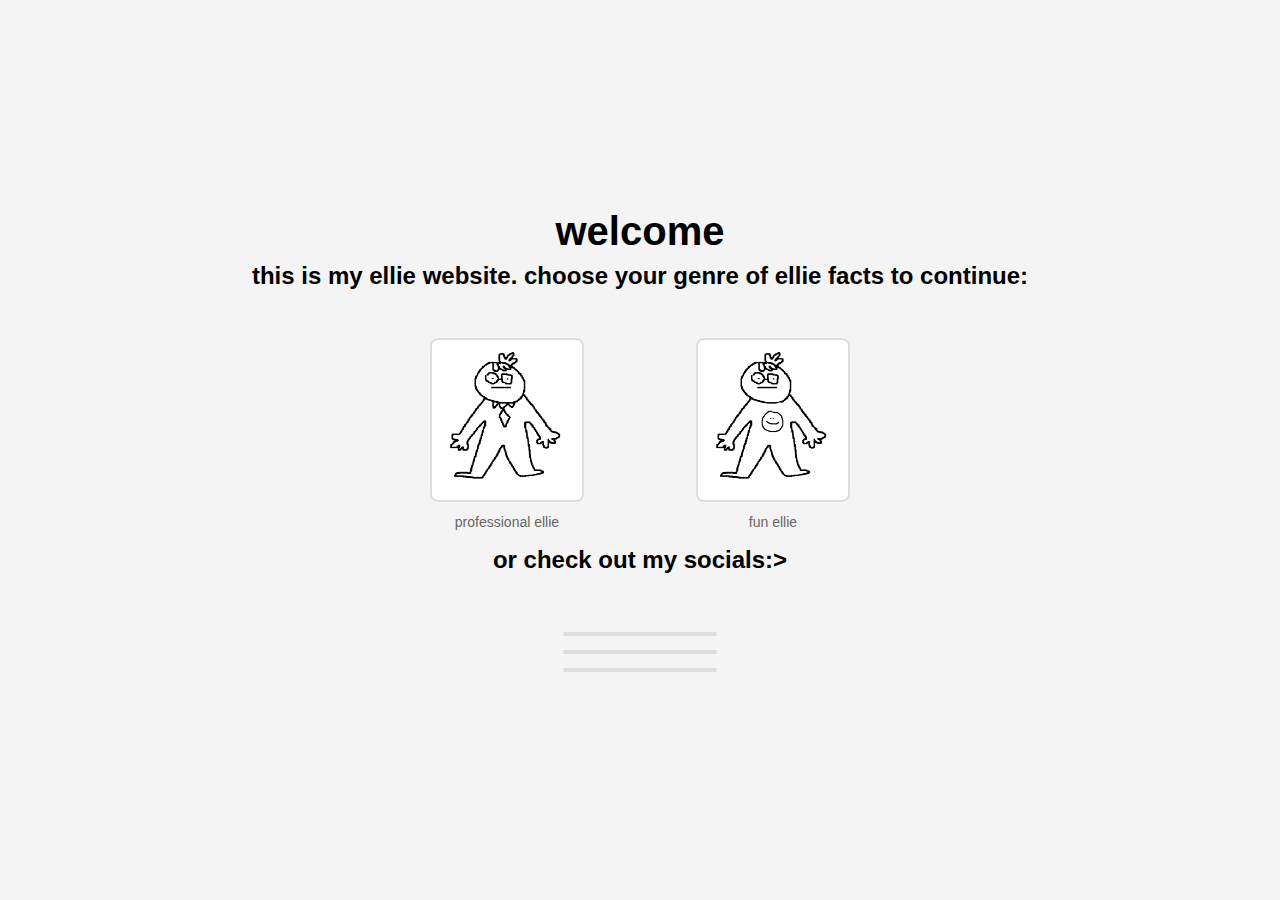
==== index.html @ 1ee8b16a "Update index.html" ====
<!DOCTYPE html>
<html lang="en">
<head>
    <meta charset="UTF-8">
    <meta name="viewport" content="width=device-width, initial-scale=1.0">
    <title>ellie website</title>
    <link rel="stylesheet" href="homestyles.css">
</head>
<body>
    <div class="container">
        <h1 class="title">welcome</h1>
        <h2 class="subtitle">this is my ellie website. choose your genre of ellie facts to continue:</h2>
        <div class="image-container">
            <figure class="image-figure">
                <a href="professionalellie.html" class="image-link">
                    <img src="images/professionellie.png" class="image">
                </a>
                <figcaption class="image-description">professional ellie</figcaption>
            </figure>
            <figure class="image-figure">
                <a href="funellie.html" class="image-link">
                    <img src="images/funellie.png" class="image">
                </a>
                <figcaption class="image-description">fun ellie</figcaption>
            </figure>
        </div>
        <h2 class="subtitle">or check out my socials:></h2>
        <div class="image-container">
            <figure class="image-figure">
                <a href="https://www.linkedin.com/in/ellieacuna25/" class="image-link">
                    <img srs="images/linkedin.png" class ="image">
                </a>
                 <a href="https://www.instagram.com/e.matata/" class="image-link">
                    <img srs="images/instagram.png" class ="image">
                </a>
                 <a href="https://open.spotify.com/user/erumaiiii?si=e060abd963a2426a" class="image-link">
                    <img srs="images/spotify.png" class ="image">
                </a>
    </div>

    
</body>
</html>
---- homestyles.css ----
/* General Reset */
body, h1, h2, p {
    margin: 0;
    padding: 0;
    box-sizing: border-box;
}

body {
    font-family: Georgia, sans-serif;
    display: flex;
    justify-content: center;
    align-items: center;
    height: 100vh;
    background-color: #f4f4f4;
}

.container {
    text-align: center;
}

.title {
    font-size: 2.5rem;
    margin-bottom: 0.5rem;
}

.subtitle {
    font-size: 1.5rem;
    margin-bottom: 2rem;
}

.image-container {
    display: flex;
    justify-content: center;
    gap: 2rem; /* Space between images */
}

.image-figure {
    display: flex;
    flex-direction: column;
    align-items: center;
    text-align: center;
}

.image-link {
    display: inline-block;
}

.image {
    width: 150px; /* Adjust size as needed */
    height: auto; /* Maintain aspect ratio */
    border: 2px solid #ddd; /* Optional border for better visibility */
    border-radius: 8px; /* Optional rounded corners */
    transition: transform 0.3s ease, box-shadow 0.3s ease;
}

.image:hover {
    transform: scale(1.05); /* Slightly zooms image on hover */
    box-shadow: 0 4px 8px rgba(0, 0, 0, 0.2); /* Adds shadow on hover */
}

.image-description {
    margin-top: 0.5rem;
    font-size: 0.875rem; /* Smaller font size for description */
    color: #666; /* Optional color for the description */
}
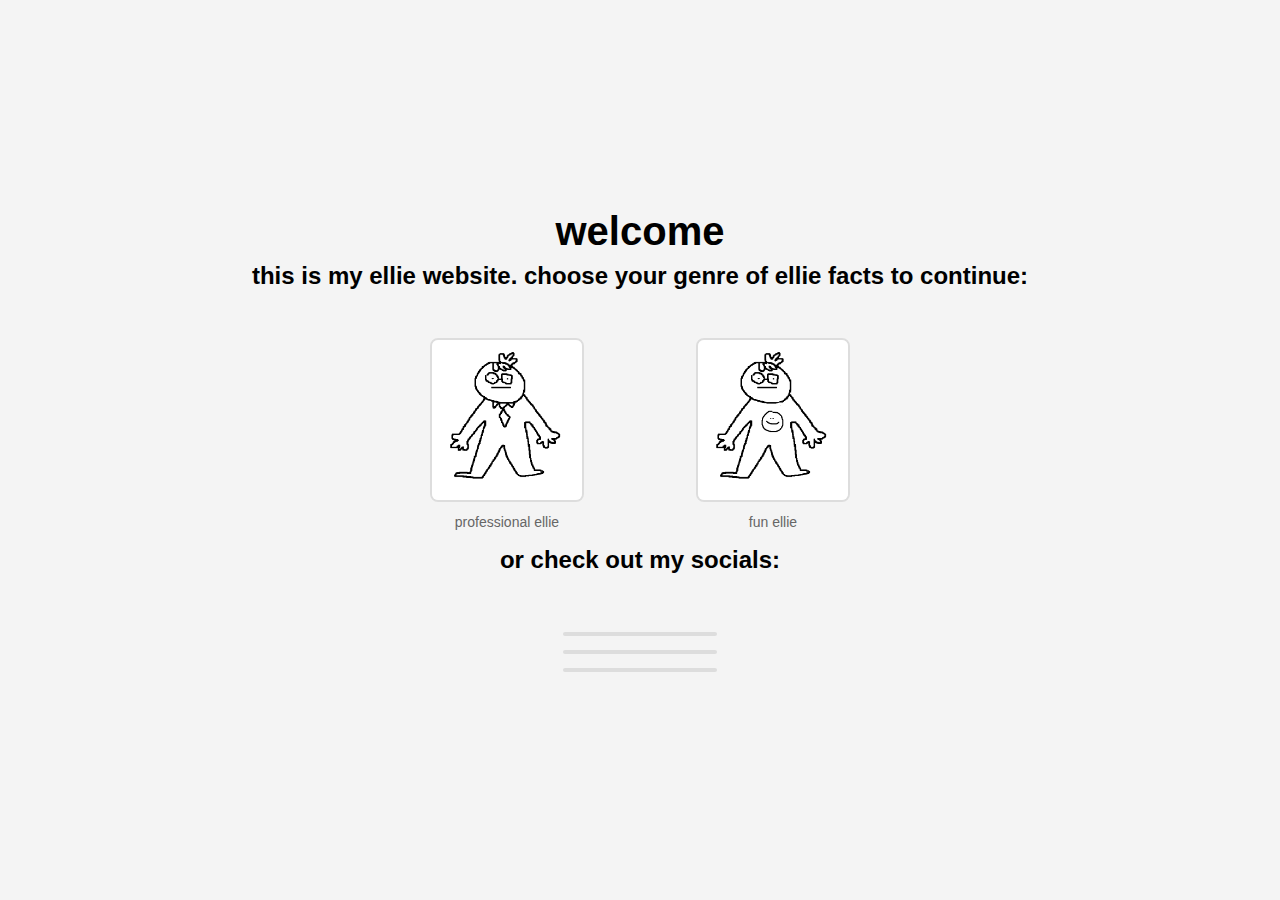
==== commit 18a3bf87: "Update index.html" ====
--- a/index.html
+++ b/index.html
@@ -24,7 +24,7 @@
                 <figcaption class="image-description">fun ellie</figcaption>
             </figure>
         </div>
-        <h2 class="subtitle">or check out my socials:></h2>
+        <h2 class="subtitle">or check out my socials:</h2>
         <div class="image-container">
             <figure class="image-figure">
                 <a href="https://www.linkedin.com/in/ellieacuna25/" class="image-link">
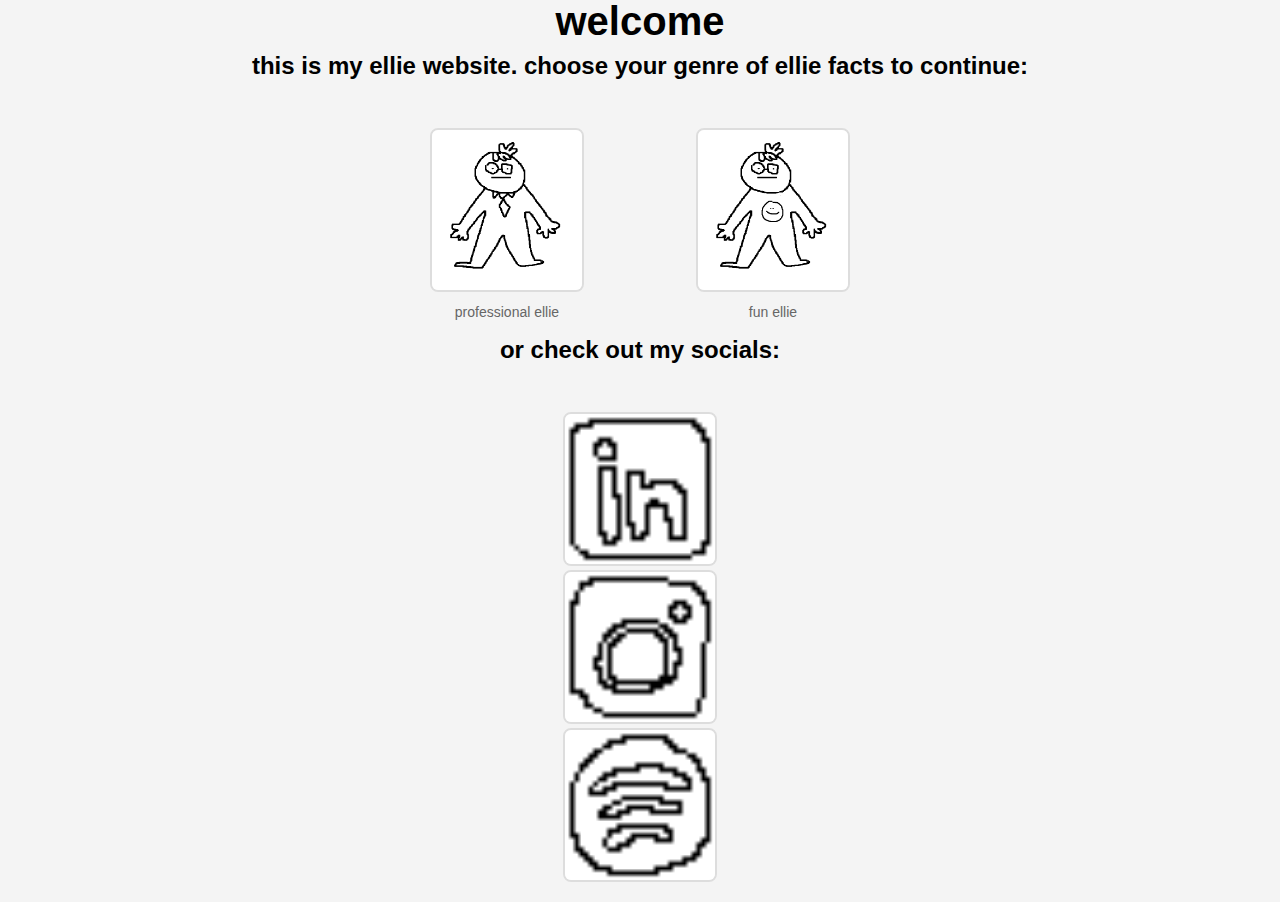
==== commit 63d5f3f1: "Update index.html" ====
--- a/index.html
+++ b/index.html
@@ -28,13 +28,13 @@
         <div class="image-container">
             <figure class="image-figure">
                 <a href="https://www.linkedin.com/in/ellieacuna25/" class="image-link">
-                    <img srs="images/linkedin.png" class ="image">
+                    <img src="images/linkedin.png" class ="image">
                 </a>
                  <a href="https://www.instagram.com/e.matata/" class="image-link">
-                    <img srs="images/instagram.png" class ="image">
+                    <img src="images/instagram.png" class ="image">
                 </a>
                  <a href="https://open.spotify.com/user/erumaiiii?si=e060abd963a2426a" class="image-link">
-                    <img srs="images/spotify.png" class ="image">
+                    <img src="images/spotify.png" class ="image">
                 </a>
     </div>
 
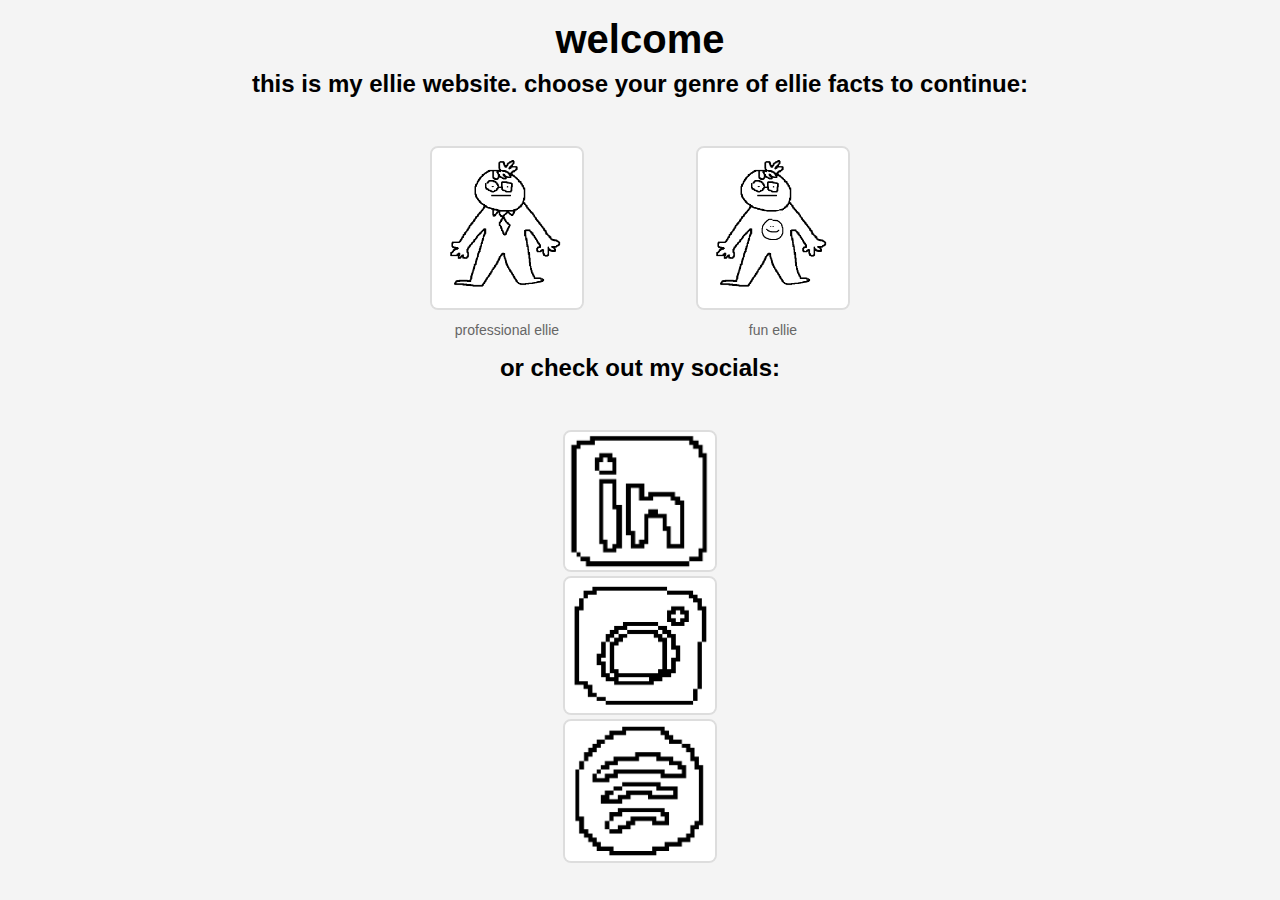
==== commit 557a4f7b: "Update index.html" ====
--- a/index.html
+++ b/index.html
@@ -36,6 +36,8 @@
                  <a href="https://open.spotify.com/user/erumaiiii?si=e060abd963a2426a" class="image-link">
                     <img src="images/spotify.png" class ="image">
                 </a>
+            </figure>
+        </div>
     </div>
 
     
--- a/homestyles.css
+++ b/homestyles.css
@@ -63,3 +63,15 @@
     font-size: 0.875rem; /* Smaller font size for description */
     color: #666; /* Optional color for the description */
 }
+
+/* Specific styles for social media icons */
+.social-icons-container {
+    display: flex;
+    justify-content: center;
+    gap: 1.5rem; /* Adjust space between icons as needed */
+}
+
+.social-icons-container .image {
+    width: 100px; /* Smaller size for social media icons */
+    height: auto; /* Maintain aspect ratio */
+}
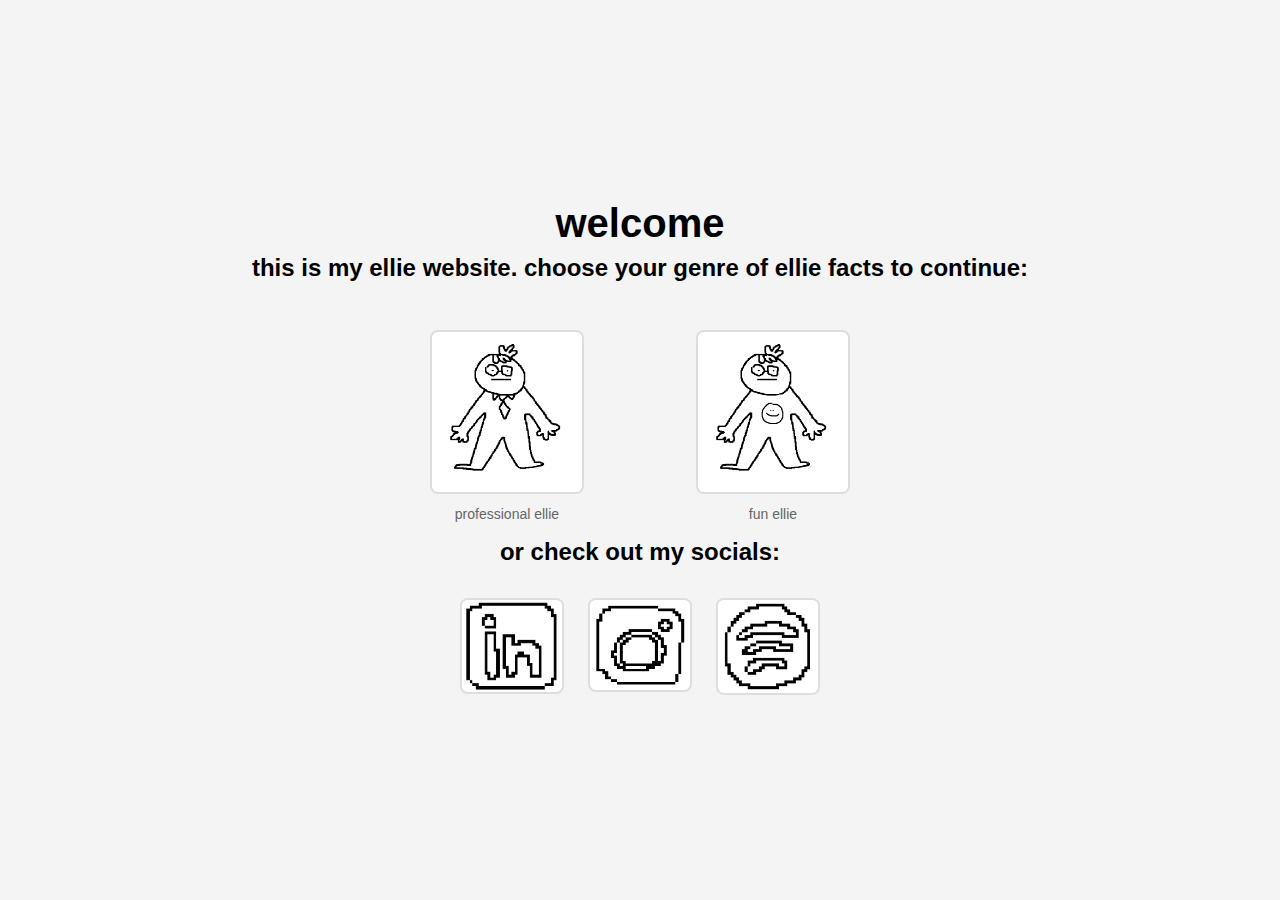
==== commit 75ae30d7: "Update index.html" ====
--- a/index.html
+++ b/index.html
@@ -25,19 +25,18 @@
             </figure>
         </div>
         <h2 class="subtitle">or check out my socials:</h2>
-        <div class="image-container">
-            <figure class="image-figure">
-                <a href="https://www.linkedin.com/in/ellieacuna25/" class="image-link">
-                    <img src="images/linkedin.png" class ="image">
-                </a>
-                 <a href="https://www.instagram.com/e.matata/" class="image-link">
-                    <img src="images/instagram.png" class ="image">
-                </a>
-                 <a href="https://open.spotify.com/user/erumaiiii?si=e060abd963a2426a" class="image-link">
-                    <img src="images/spotify.png" class ="image">
-                </a>
-            </figure>
+        <div class="social-icons-container">
+            <a href="https://www.linkedin.com/in/ellieacuna25/" class="image-link">
+                <img src="images/linkedin.png" class ="image">
+            </a>
+            <a href="https://www.instagram.com/e.matata/" class="image-link">
+                <img src="images/instagram.png" class ="image">
+            </a>
+            <a href="https://open.spotify.com/user/erumaiiii?si=e060abd963a2426a" class="image-link">
+                <img src="images/spotify.png" class ="image">
+            </a>
         </div>
+
     </div>
 
     
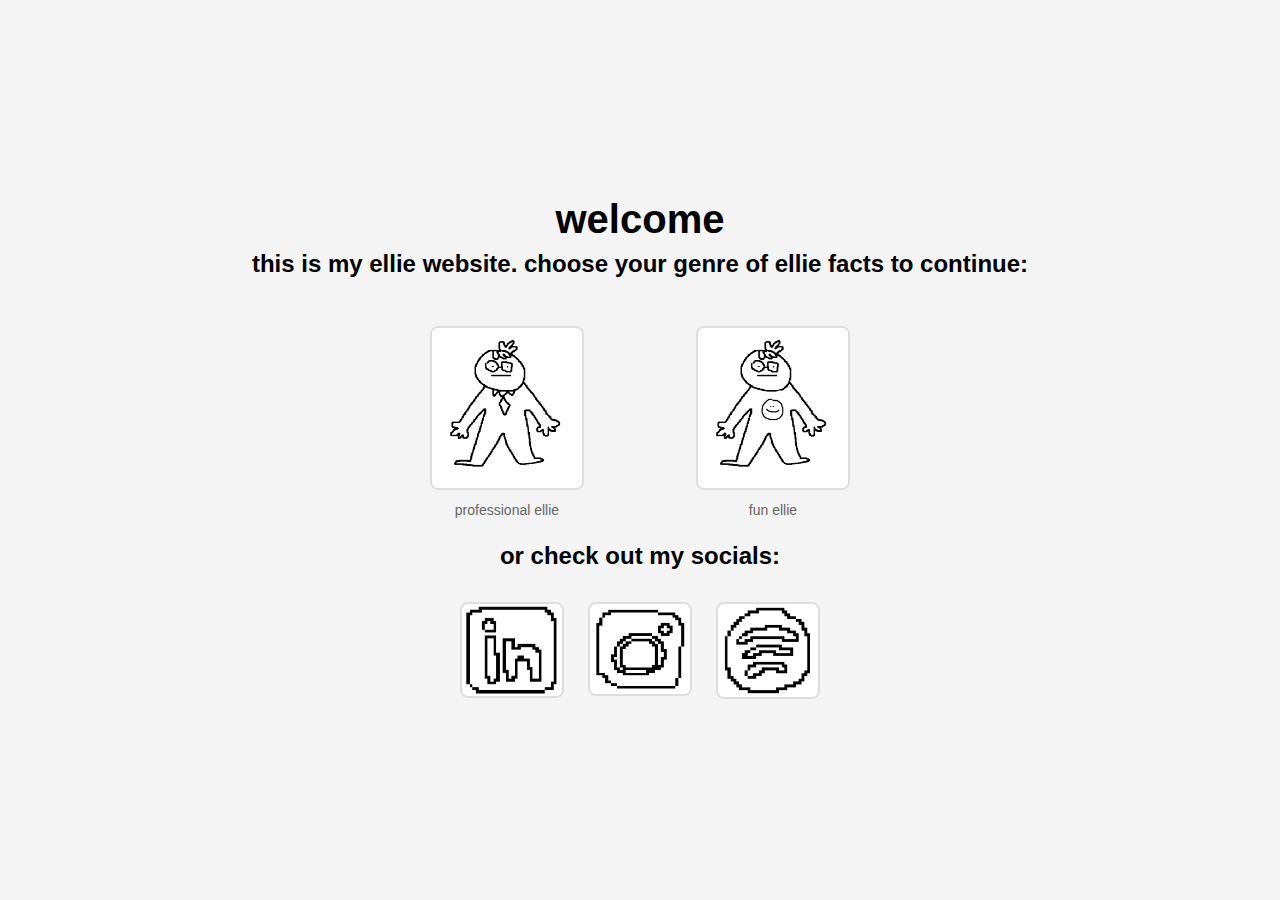
==== commit 918673f3: "Update index.html" ====
--- a/index.html
+++ b/index.html
@@ -24,6 +24,7 @@
                 <figcaption class="image-description">fun ellie</figcaption>
             </figure>
         </div>
+        <h1 class="title"></h1>
         <h2 class="subtitle">or check out my socials:</h2>
         <div class="social-icons-container">
             <a href="https://www.linkedin.com/in/ellieacuna25/" class="image-link">
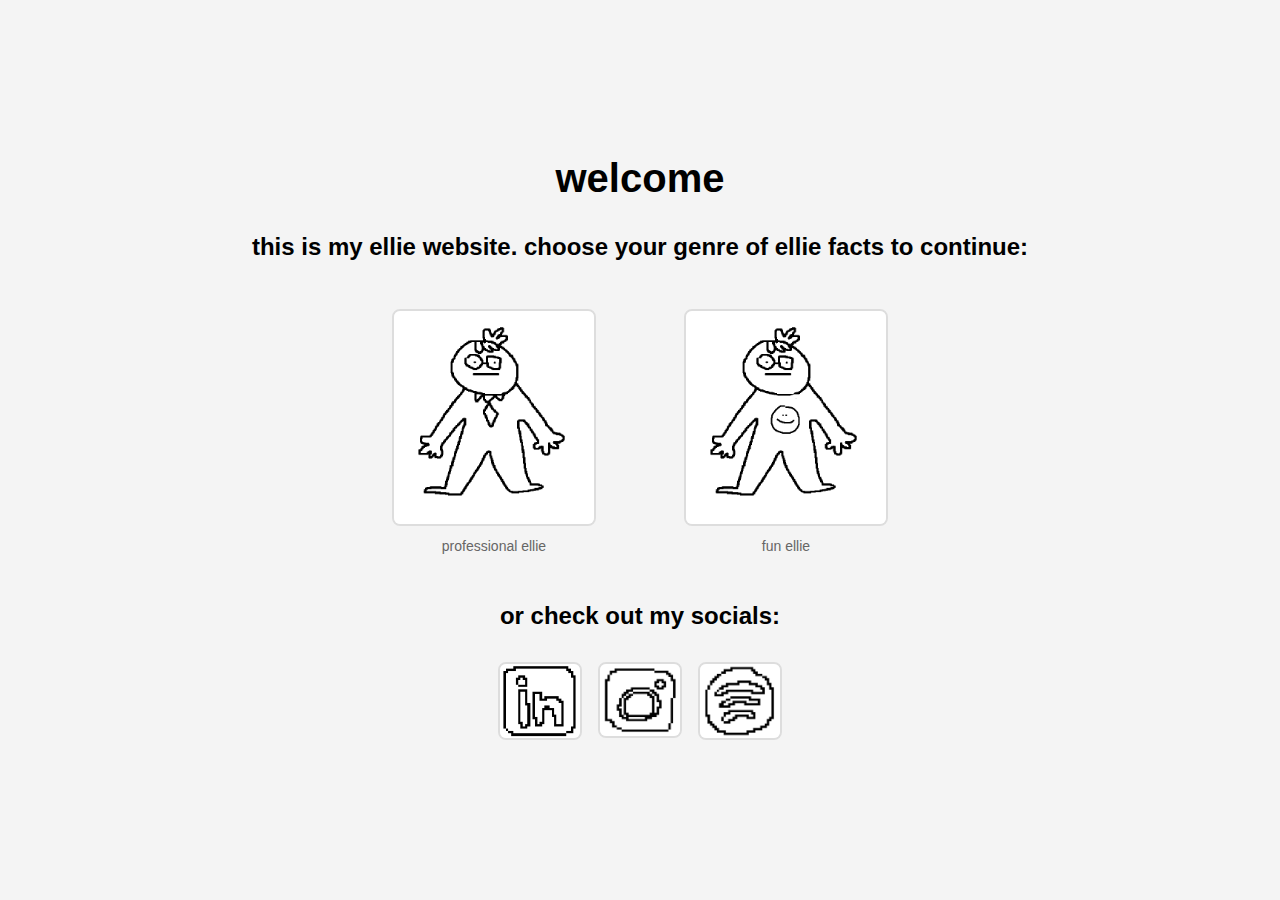
==== commit d2d11d54: "Update index.html" ====
--- a/index.html
+++ b/index.html
@@ -5,6 +5,7 @@
     <meta name="viewport" content="width=device-width, initial-scale=1.0">
     <title>ellie website</title>
     <link rel="stylesheet" href="homestyles.css">
+    <link rel="icon" href="favicon.ico" type="image/x-icon">
 </head>
 <body>
     <div class="container">
--- a/homestyles.css
+++ b/homestyles.css
@@ -25,13 +25,14 @@
 
 .subtitle {
     font-size: 1.5rem;
+    margin-top: 2rem;
     margin-bottom: 2rem;
 }
 
 .image-container {
     display: flex;
     justify-content: center;
-    gap: 2rem; /* Space between images */
+    gap: 0.5rem; /* Space between images */
 }
 
 .image-figure {
@@ -46,7 +47,7 @@
 }
 
 .image {
-    width: 150px; /* Adjust size as needed */
+    width: 200px; /* Adjust size as needed */
     height: auto; /* Maintain aspect ratio */
     border: 2px solid #ddd; /* Optional border for better visibility */
     border-radius: 8px; /* Optional rounded corners */
@@ -68,10 +69,10 @@
 .social-icons-container {
     display: flex;
     justify-content: center;
-    gap: 1.5rem; /* Adjust space between icons as needed */
+    gap: 1rem; /* Adjust space between icons as needed */
 }
 
 .social-icons-container .image {
-    width: 100px; /* Smaller size for social media icons */
+    width: 80px; /* Smaller size for social media icons */
     height: auto; /* Maintain aspect ratio */
 }
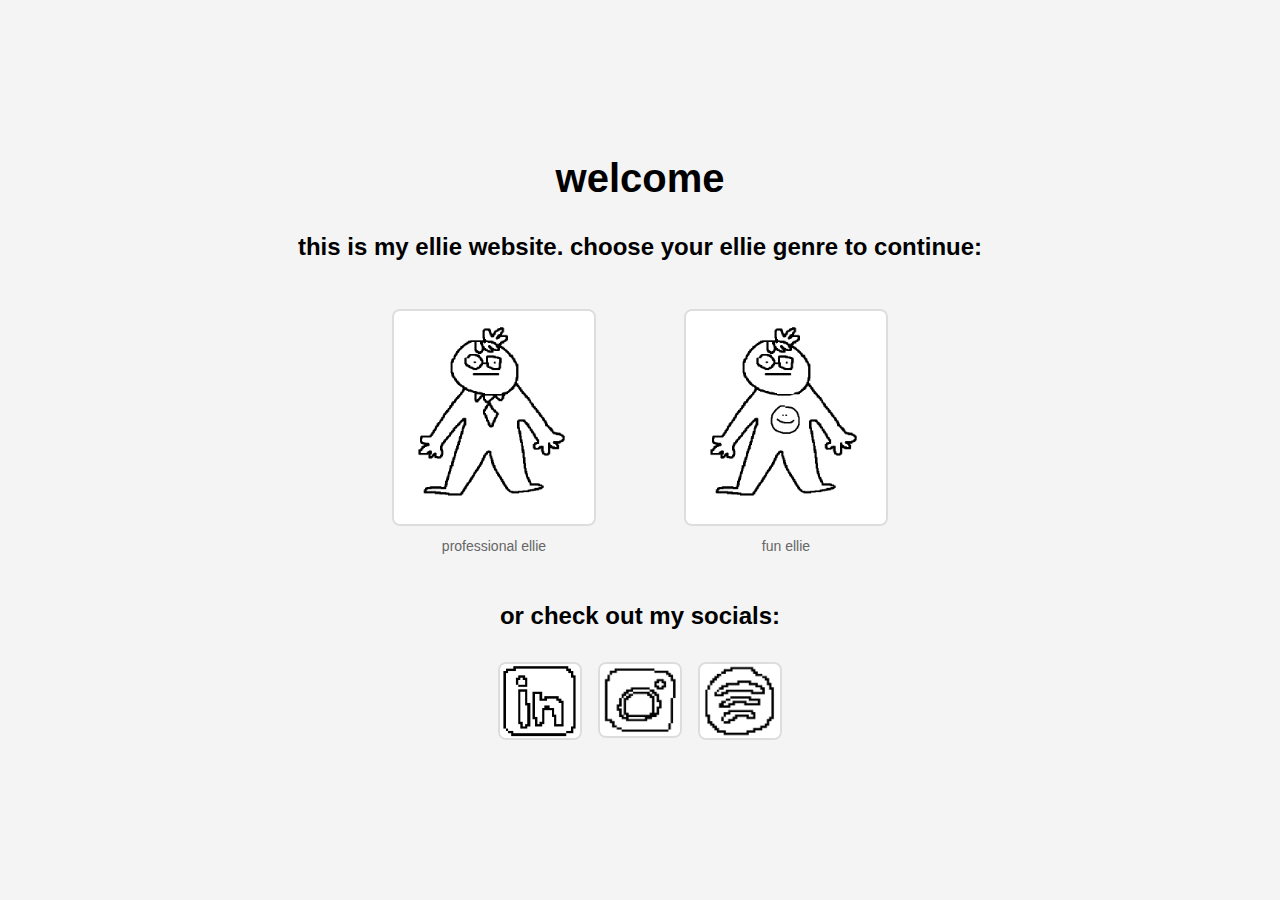
==== commit 264c0c3a: "Update index.html" ====
--- a/index.html
+++ b/index.html
@@ -10,7 +10,7 @@
 <body>
     <div class="container">
         <h1 class="title">welcome</h1>
-        <h2 class="subtitle">this is my ellie website. choose your genre of ellie facts to continue:</h2>
+        <h2 class="subtitle">this is my ellie website. choose your ellie genre to continue:</h2>
         <div class="image-container">
             <figure class="image-figure">
                 <a href="professionalellie.html" class="image-link">
